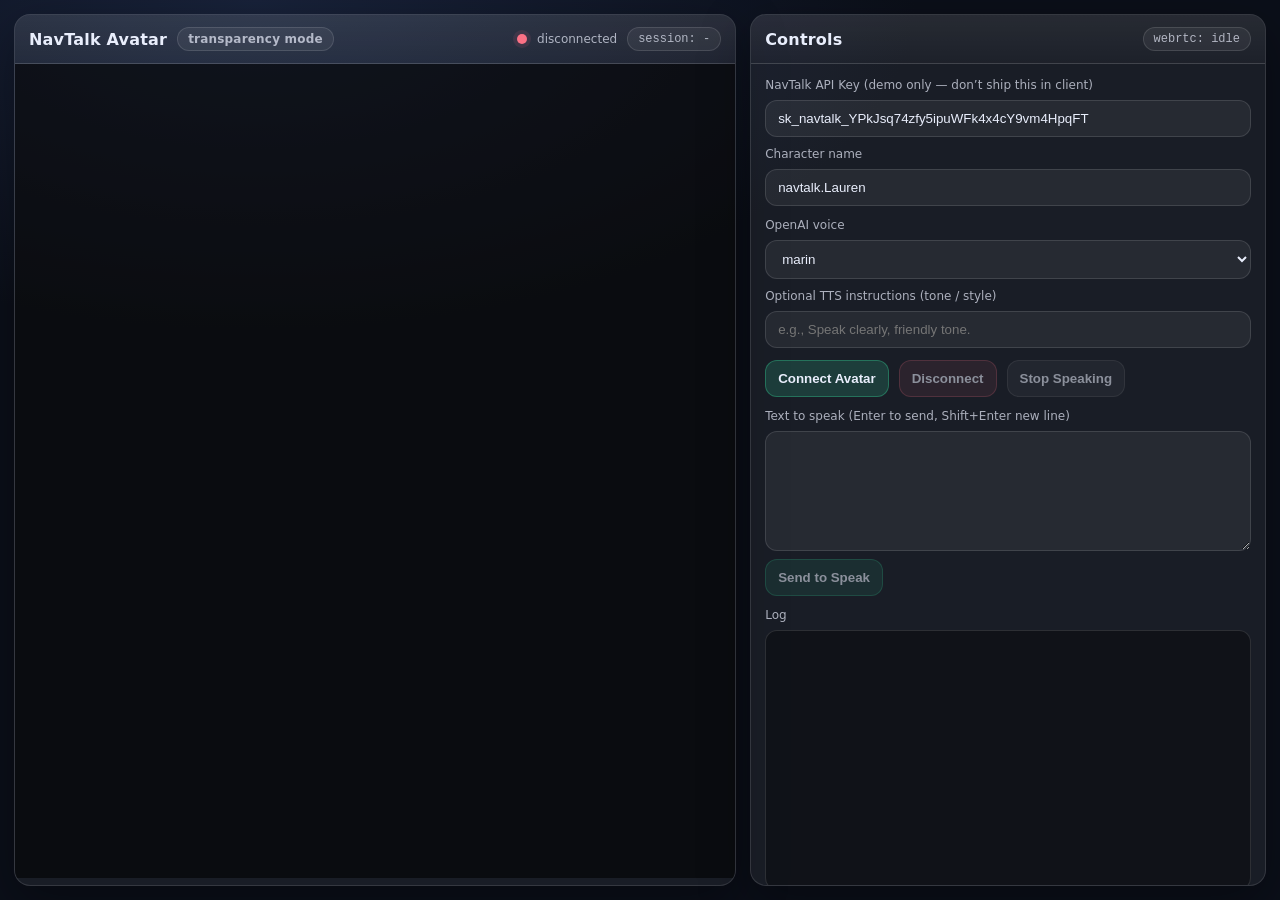
==== index.html @ 50fefa07 "stable" ====
<!DOCTYPE html>
<html lang="en">
  <head>
    <meta charset="utf-8" />
    <meta name="viewport" content="width=device-width,initial-scale=1" />
    <title>NavTalk Avatar + OpenAI TTS (Realtime Lip Sync)</title>

    <!-- If some environment injects a strict CSP, this helps. -->
    <meta
      http-equiv="Content-Security-Policy"
      content="default-src 'self' https: wss: http://localhost:5179;
                 connect-src 'self' https: wss: http://localhost:5179;
                 img-src 'self' data: https:;
                 media-src 'self' blob: https:;
                 script-src 'self' 'unsafe-inline' https:;
                 style-src 'self' 'unsafe-inline' https:;"
    />

    <link rel="stylesheet" href="/style.css" />
  </head>

  <body>
    <div class="app">
      <div class="card">
        <div class="cardHeader">
          <div class="title">
            NavTalk Avatar
            <span class="pill" id="modePill">transparency mode</span>
          </div>
          <div class="status">
            <span class="dot" id="wsDot"></span>
            <span id="wsStatus">disconnected</span>
            <span class="pill mono" id="sessionPill">session: -</span>
          </div>
        </div>
        <div class="videoWrap">
          <video id="character-video" autoplay playsinline></video>
        </div>
      </div>

      <div class="card">
        <div class="cardHeader">
          <div class="title">Controls</div>
          <div class="pill mono" id="webrtcPill">webrtc: idle</div>
        </div>

        <div class="content col" style="gap: 12px">
          <div class="row">
            <div class="col" style="flex: 1; min-width: 240px">
              <label
                >NavTalk API Key (demo only — don’t ship this in client)</label
              >
              <input
                id="navtalkKey"
                placeholder="NAVTALK_API_KEY"
                value="sk_navtalk_YPkJsq74zfy5ipuWFk4x4cY9vm4HpqFT"
              />
            </div>
            <div class="col" style="flex: 1; min-width: 240px">
              <label>Character name</label>
              <input
                id="characterName"
                placeholder="navtalk.Leo"
                value="navtalk.Lauren"
              />
            </div>
          </div>

          <div class="row">
            <div class="col" style="flex: 1; min-width: 220px">
              <label>OpenAI voice</label>
              <select id="voice">
                <option value="marin" selected>marin</option>
                <option value="cedar">cedar</option>
                <option value="coral">coral</option>
                <option value="alloy">alloy</option>
                <option value="nova">nova</option>
                <option value="onyx">onyx</option>
              </select>
            </div>
            <div class="col" style="flex: 2; min-width: 260px">
              <label>Optional TTS instructions (tone / style)</label>
              <input
                id="ttsInstructions"
                placeholder="e.g., Speak clearly, friendly tone."
              />
            </div>
          </div>

          <div class="btnRow">
            <button class="primary" id="connectBtn">Connect Avatar</button>
            <button class="danger" id="disconnectBtn" disabled>
              Disconnect
            </button>
            <button id="stopBtn" disabled>Stop Speaking</button>
            <!-- <button class="primary" id="startMicBtn" disabled>Start Mic</button>
            <button id="stopMicBtn" disabled>Stop Mic</button> -->
          </div>

          <div class="col">
            <label>Text to speak (Enter to send, Shift+Enter new line)</label>
            <textarea id="text"></textarea>
            <div class="btnRow">
              <button class="primary" id="sendBtn" disabled>
                Send to Speak
              </button>
            </div>
          </div>

          <div class="col">
            <label>Log</label>
            <div class="log" id="log"></div>
          </div>
        </div>
      </div>
    </div>

    <script src="/script.js"></script>
  </body>
</html>
---- style.css ----
:root {
  --bg: #0b0f19;
  --panel: rgba(255, 255, 255, 0.06);
  --text: #e9eefc;
  --muted: rgba(233, 238, 252, 0.7);
  --border: rgba(255, 255, 255, 0.12);
  --good: #34d399;
  --bad: #fb7185;
}
* {
  box-sizing: border-box;
}
html,
body {
  height: 100%;
}
body {
  margin: 0;
  font-family: system-ui, -apple-system, Segoe UI, Roboto, Helvetica, Arial,
    sans-serif;
  background: radial-gradient(
    1200px 600px at 20% 0%,
    #18223a 0%,
    var(--bg) 55%
  );
  color: var(--text);
  overflow: hidden;
}
.app {
  height: 100%;
  display: grid;
  grid-template-columns: 1.4fr 1fr;
  gap: 14px;
  padding: 14px;
}
.card {
  background: var(--panel);
  border: 1px solid var(--border);
  border-radius: 16px;
  overflow: hidden;
  box-shadow: 0 16px 50px rgba(0, 0, 0, 0.35);
}
.cardHeader {
  padding: 12px 14px;
  display: flex;
  align-items: center;
  justify-content: space-between;
  background: linear-gradient(
    to bottom,
    rgba(255, 255, 255, 0.06),
    rgba(255, 255, 255, 0.02)
  );
  border-bottom: 1px solid var(--border);
}
.title {
  font-weight: 700;
  letter-spacing: 0.2px;
  display: flex;
  gap: 10px;
  align-items: center;
}
.pill {
  font-size: 12px;
  padding: 4px 10px;
  border-radius: 999px;
  border: 1px solid var(--border);
  background: rgba(255, 255, 255, 0.06);
  color: var(--muted);
}
.videoWrap {
  height: calc(100vh - 28px - 58px);
  padding: 0;
  display: flex;
  align-items: center;
  justify-content: center;
  background: rgba(0, 0, 0, 0.35);
}
video {
  width: 100%;
  height: 100%;
  object-fit: contain;
  background: rgba(0, 0, 0, 0.35);
}
.videoWrap {
  max-width: 1080px;
  max-height: 1080px;
  margin: 0 auto;
}
.content {
  padding: 14px;
}
.row {
  display: flex;
  gap: 10px;
  flex-wrap: wrap;
}
.col {
  display: flex;
  flex-direction: column;
  gap: 8px;
}
label {
  font-size: 12px;
  color: var(--muted);
}
input,
select,
textarea {
  width: 100%;
  background: rgba(255, 255, 255, 0.06);
  border: 1px solid var(--border);
  border-radius: 12px;
  padding: 10px 12px;
  color: var(--text);
  outline: none;
}
textarea {
  min-height: 120px;
  resize: vertical;
}
.btnRow {
  display: flex;
  gap: 10px;
  flex-wrap: wrap;
}
button {
  cursor: pointer;
  border: 1px solid var(--border);
  border-radius: 12px;
  padding: 10px 12px;
  background: rgba(255, 255, 255, 0.08);
  color: var(--text);
  font-weight: 600;
}
button:hover {
  background: rgba(255, 255, 255, 0.12);
}
button:disabled {
  opacity: 0.55;
  cursor: not-allowed;
}
.primary {
  background: rgba(52, 211, 153, 0.18);
  border-color: rgba(52, 211, 153, 0.35);
}
.danger {
  background: rgba(251, 113, 133, 0.15);
  border-color: rgba(251, 113, 133, 0.35);
}
.status {
  font-size: 12px;
  color: var(--muted);
  display: flex;
  gap: 10px;
  flex-wrap: wrap;
  align-items: center;
}
.dot {
  width: 10px;
  height: 10px;
  border-radius: 99px;
  background: var(--bad);
  box-shadow: 0 0 0 4px rgba(251, 113, 133, 0.1);
}
.dot.ok {
  background: var(--good);
  box-shadow: 0 0 0 4px rgba(52, 211, 153, 0.12);
}
.mono {
  font-family: ui-monospace, SFMono-Regular, Menlo, Monaco, Consolas,
    "Liberation Mono", monospace;
}
.log {
  background: rgba(0, 0, 0, 0.35);
  border: 1px solid var(--border);
  border-radius: 12px;
  padding: 10px;
  height: 260px;
  overflow: auto;
  white-space: pre-wrap;
  font-size: 12px;
  color: rgba(233, 238, 252, 0.85);
}
@media (max-width: 980px) {
  body {
    overflow: auto;
  }
  .app {
    grid-template-columns: 1fr;
  }
  .videoWrap {
    height: 52vh;
  }
}
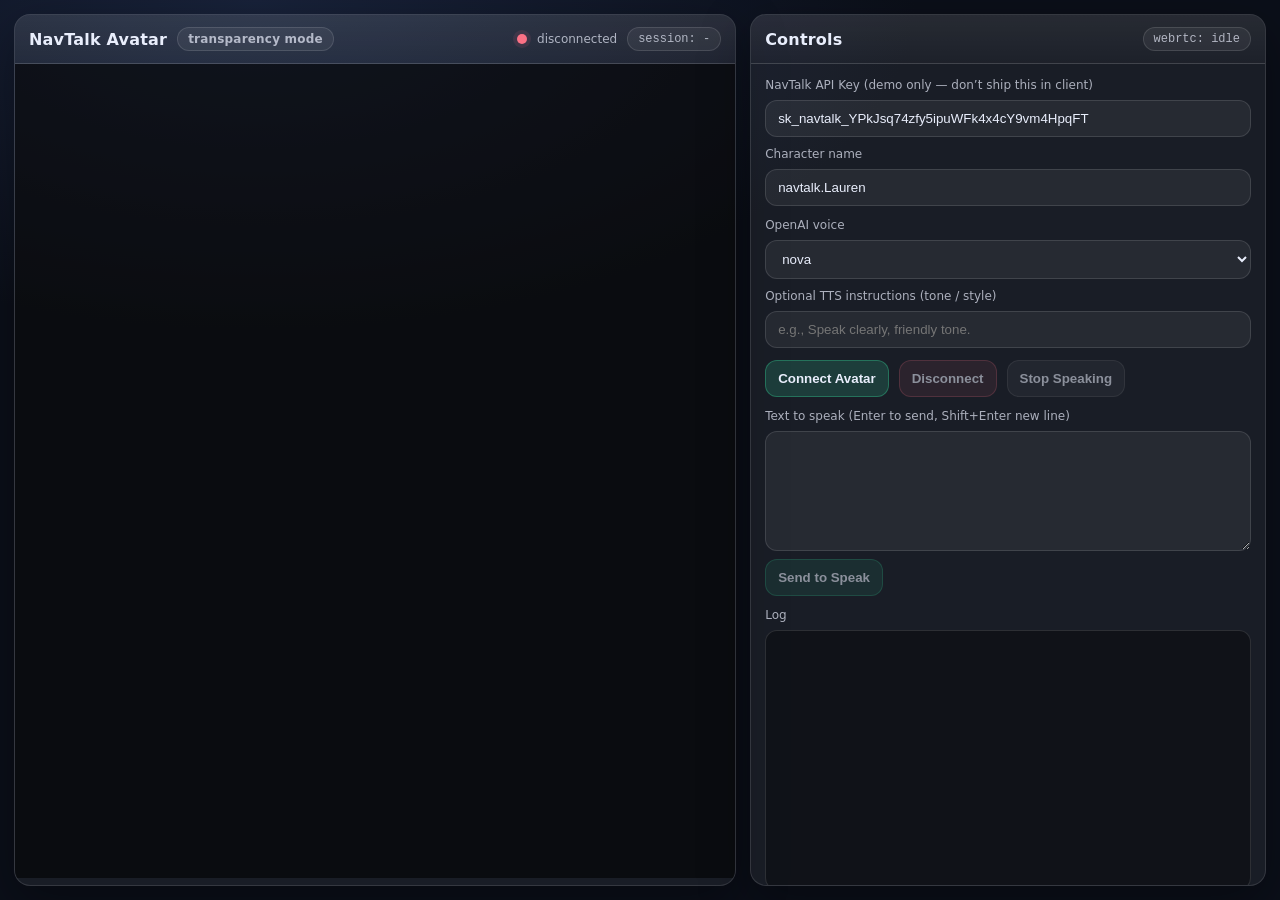
==== commit 919eaa78: "fix" ====
--- a/index.html
+++ b/index.html
@@ -70,11 +70,11 @@
             <div class="col" style="flex: 1; min-width: 220px">
               <label>OpenAI voice</label>
               <select id="voice">
-                <option value="marin" selected>marin</option>
+                <option value="marin">marin</option>
                 <option value="cedar">cedar</option>
                 <option value="coral">coral</option>
                 <option value="alloy">alloy</option>
-                <option value="nova">nova</option>
+                <option value="nova" selected>nova</option>
                 <option value="onyx">onyx</option>
               </select>
             </div>
--- a/style.css
+++ b/style.css
@@ -118,6 +118,10 @@
   min-height: 120px;
   resize: vertical;
 }
+option {
+  background: #1a1f2b;
+  color: #e9eefc;
+}
 .btnRow {
   display: flex;
   gap: 10px;
